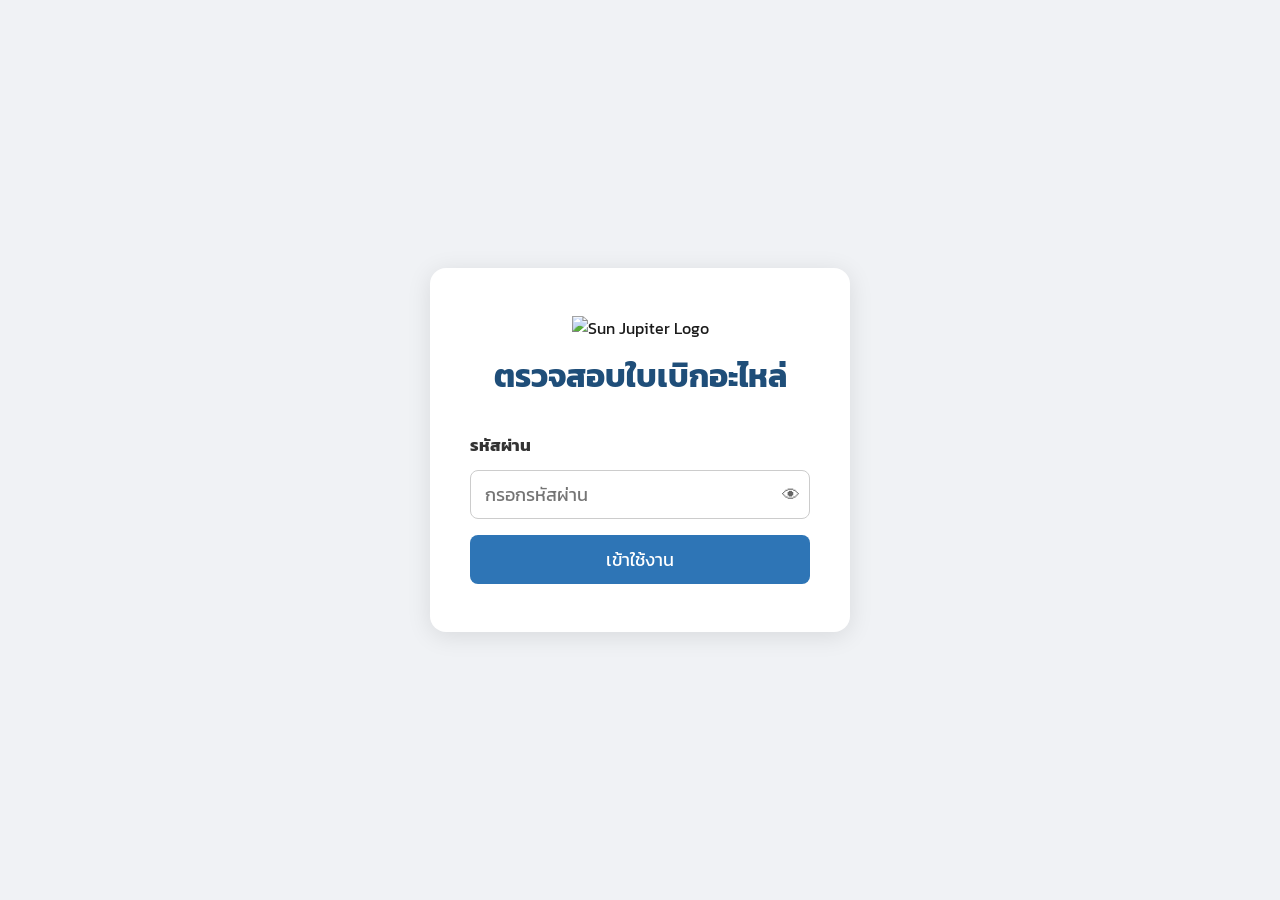
==== app.html @ 6db794c1 "Add files via upload" ====
<!DOCTYPE html>
<html lang="th">
<head>
  <meta charset="UTF-8">
  <meta name="viewport" content="width=device-width, initial-scale=1.0">
  <title>ตรวจสอบใบเบิกอะไหล่</title>
  <link rel="stylesheet" href="css/style.css">
  <script src="https://cdn.sheetjs.com/xlsx-0.20.3/package/dist/xlsx.full.min.js"></script>
  <script>
    if (!sessionStorage.getItem('auth')) window.location.replace('index.html');
  </script>
</head>
<body>

<!-- ===== UPLOAD STATE ===== -->
<div id="upload-section">
  <div class="app-header">
    <h1>ตรวจสอบใบเบิกอะไหล่</h1>
    <p class="subtitle">บริษัท จตุโชติ เอ็นจิเนียริ่ง จำกัด</p>
  </div>

  <div id="drop-zone">
    <div class="drop-icon">📂</div>
    <p class="drop-main">ลากไฟล์ Excel มาวางที่นี่</p>
    <p class="drop-sub">รองรับไฟล์ .xlsx — อัพได้หลายไฟล์พร้อมกัน (เช่น ไฟล์เบิก + ไฟล์สรุปแยกกัน)</p>
    <button id="btn-select" type="button">เลือกไฟล์</button>
    <input type="file" id="file-input" accept=".xlsx" multiple hidden>
  </div>

  <div id="upload-error" class="error-box" hidden></div>

  <div class="mode-hint">
    <div class="hint-card">
      <strong>📋 3 ใบ</strong>
      <span>ใบเบิก + ใบเสนอราคา + ใบสรุป</span>
    </div>
    <div class="hint-card">
      <strong>📋 2 ใบ</strong>
      <span>ใบเบิก + ใบสรุป</span>
    </div>
  </div>
</div>

<!-- ===== LOADING ===== -->
<div id="loading-section" hidden>
  <div class="spinner"></div>
  <p>กำลังประมวลผล...</p>
</div>

<!-- ===== RESULTS STATE ===== -->
<div id="results-section" hidden>
  <div class="results-header">
    <div id="doc-info"></div>
    <div id="mode-badge"></div>
  </div>

  <div id="summary-bar"></div>

  <div class="table-toolbar">
    <div class="filter-group">
      <span>แสดง:</span>
      <button class="filter-btn active" data-filter="all">ทั้งหมด</button>
      <button class="filter-btn" data-filter="pass">✓ ผ่านเท่านั้น</button>
      <button class="filter-btn" data-filter="fail">❌ ไม่ผ่านเท่านั้น</button>
    </div>
    <div class="action-group">
      <button id="btn-export" type="button">⬇ Export Excel</button>
      <button id="btn-print" type="button">🖨 พิมพ์</button>
      <button id="btn-reset" type="button">🔄 ตรวจใหม่</button>
    </div>
  </div>

  <div id="warning-box" hidden></div>

  <div class="table-wrapper">
    <table id="result-table">
      <thead id="result-thead"></thead>
      <tbody id="result-tbody"></tbody>
      <tfoot id="result-tfoot"></tfoot>
    </table>
  </div>

  <div id="signature-row" class="signature-row print-only"></div>
</div>

<!-- ===== PRINT HEADER (hidden on screen, shown on print) ===== -->
<div id="print-header" class="print-only" hidden></div>

<script src="js/parser.js"></script>
<script src="js/checker.js"></script>
<script src="js/exporter.js"></script>
<script src="js/app.js"></script>
</body>
</html>
---- css/style.css ----
/* ===== RESET & BASE ===== */
*, *::before, *::after { box-sizing: border-box; margin: 0; padding: 0; }

body {
  font-family: 'Angsana New', 'TH Sarabun New', serif;
  font-size: 16px;
  background: #f0f2f5;
  color: #1a1a1a;
  min-height: 100vh;
}

/* ===== LOGIN SECTION ===== */
#login-section {
  display: flex;
  align-items: center;
  justify-content: center;
  min-height: 100vh;
  padding: 20px;
}

.login-box {
  background: #fff;
  border-radius: 16px;
  padding: 48px 40px;
  width: 100%;
  max-width: 420px;
  box-shadow: 0 4px 24px rgba(0,0,0,0.10);
  font-family: 'Kanit', sans-serif;
}

.login-logo { height: 64px; margin-bottom: 12px; }
.login-form { display: flex; flex-direction: column; gap: 12px; }
.login-form label { font-size: 17px; color: #333; font-weight: bold; }

.password-wrap {
  position: relative;
  display: flex;
  align-items: center;
}
.password-wrap input[type="password"],
.password-wrap input[type="text"] {
  width: 100%;
  padding: 10px 44px 10px 14px;
  font-size: 18px;
  font-family: inherit;
  border: 1.5px solid #ccc;
  border-radius: 8px;
  outline: none;
  transition: border-color 0.2s;
}
.password-wrap input:focus { border-color: #2E75B6; }
#btn-toggle-pw {
  position: absolute;
  right: 10px;
  background: none;
  border: none;
  cursor: pointer;
  font-size: 18px;
  padding: 0;
  line-height: 1;
  opacity: 0.6;
}
#btn-toggle-pw:hover { opacity: 1; }

#btn-login {
  background: #2E75B6;
  color: #fff;
  border: none;
  border-radius: 8px;
  padding: 11px;
  font-size: 18px;
  font-family: inherit;
  cursor: pointer;
  transition: background 0.2s;
  margin-top: 4px;
}
#btn-login:hover { background: #1F4E79; }

/* ===== UPLOAD SECTION ===== */
#upload-section {
  max-width: 700px;
  margin: 60px auto;
  padding: 0 20px;
}

.app-header { text-align: center; margin-bottom: 32px; }
.app-header h1 { font-size: 32px; font-weight: bold; color: #1F4E79; margin-bottom: 4px; }
.app-header .subtitle { font-size: 18px; color: #555; }

#drop-zone {
  background: #fff;
  border: 2px dashed #2E75B6;
  border-radius: 12px;
  padding: 48px 24px;
  text-align: center;
  cursor: pointer;
  transition: background 0.2s, border-color 0.2s;
}
#drop-zone:hover, #drop-zone.dragover {
  background: #EBF3FB;
  border-color: #1F4E79;
}
.drop-icon { font-size: 48px; margin-bottom: 12px; }
.drop-main { font-size: 22px; font-weight: bold; color: #1F4E79; margin-bottom: 6px; }
.drop-sub { font-size: 16px; color: #777; margin-bottom: 20px; }

#btn-select {
  background: #2E75B6;
  color: #fff;
  border: none;
  border-radius: 8px;
  padding: 10px 28px;
  font-size: 18px;
  font-family: inherit;
  cursor: pointer;
  transition: background 0.2s;
}
#btn-select:hover { background: #1F4E79; }

.mode-hint {
  display: flex;
  gap: 16px;
  margin-top: 24px;
}
.hint-card {
  flex: 1;
  background: #fff;
  border-radius: 8px;
  padding: 14px 18px;
  border-left: 4px solid #2E75B6;
  font-size: 16px;
}
.hint-card strong { display: block; margin-bottom: 4px; color: #1F4E79; }
.hint-card span { color: #555; }

/* ===== ERROR BOX ===== */
.error-box {
  background: #FFF0F0;
  border: 1px solid #FF6B6B;
  border-radius: 8px;
  padding: 12px 16px;
  color: #c0392b;
  margin-top: 16px;
  font-size: 16px;
}

/* ===== LOADING ===== */
#loading-section {
  text-align: center;
  padding: 100px 20px;
  font-size: 20px;
  color: #555;
}
.spinner {
  width: 48px; height: 48px;
  border: 5px solid #ddd;
  border-top-color: #2E75B6;
  border-radius: 50%;
  animation: spin 0.8s linear infinite;
  margin: 0 auto 16px;
}
@keyframes spin { to { transform: rotate(360deg); } }

/* ===== RESULTS SECTION ===== */
#results-section {
  max-width: 1300px;
  margin: 24px auto;
  padding: 0 16px 40px;
}

.results-header {
  display: flex;
  align-items: center;
  justify-content: space-between;
  flex-wrap: wrap;
  gap: 8px;
  margin-bottom: 12px;
}

#doc-info { font-size: 18px; color: #333; }
#doc-info strong { color: #1F4E79; }

#mode-badge {
  padding: 4px 14px;
  border-radius: 20px;
  font-size: 15px;
  font-weight: bold;
}
#mode-badge.mode-3doc { background: #D6E4F0; color: #1F4E79; }
#mode-badge.mode-2doc { background: #E2F0D9; color: #375623; }

/* ===== SUMMARY BAR ===== */
#summary-bar {
  display: flex;
  gap: 12px;
  margin-bottom: 16px;
  flex-wrap: wrap;
}
.summary-card {
  flex: 1;
  min-width: 180px;
  background: #fff;
  border-radius: 10px;
  padding: 14px 20px;
  text-align: center;
  box-shadow: 0 1px 4px rgba(0,0,0,0.08);
}
.summary-card .sc-num { font-size: 32px; font-weight: bold; }
.summary-card .sc-label { font-size: 15px; color: #666; margin-top: 2px; }
.summary-card.total .sc-num { color: #1F4E79; }
.summary-card.pass .sc-num { color: #375623; }
.summary-card.fail .sc-num { color: #C00000; }

/* ===== TABLE TOOLBAR ===== */
.table-toolbar {
  display: flex;
  justify-content: space-between;
  align-items: center;
  flex-wrap: wrap;
  gap: 10px;
  margin-bottom: 10px;
}
.filter-group, .action-group { display: flex; gap: 8px; align-items: center; flex-wrap: wrap; }
.filter-group span { font-size: 16px; color: #555; }

.filter-btn {
  background: #fff;
  border: 1px solid #ccc;
  border-radius: 6px;
  padding: 6px 14px;
  font-size: 15px;
  font-family: inherit;
  cursor: pointer;
  transition: all 0.15s;
}
.filter-btn.active, .filter-btn:hover { background: #2E75B6; color: #fff; border-color: #2E75B6; }

.action-group button {
  border: none;
  border-radius: 8px;
  padding: 8px 18px;
  font-size: 16px;
  font-family: inherit;
  cursor: pointer;
  transition: opacity 0.15s;
}
.action-group button:hover { opacity: 0.85; }
#btn-export { background: #375623; color: #fff; }
#btn-print  { background: #1F4E79; color: #fff; }
#btn-reset  { background: #7F7F7F; color: #fff; }

/* ===== WARNING BOX ===== */
#warning-box {
  background: #FFF9E6;
  border: 1px solid #F5C518;
  border-radius: 8px;
  padding: 10px 16px;
  margin-bottom: 10px;
  font-size: 15px;
  color: #7d5a00;
}

/* ===== TABLE ===== */
.table-wrapper {
  overflow-x: auto;
  border-radius: 10px;
  box-shadow: 0 1px 6px rgba(0,0,0,0.10);
}

#result-table {
  width: 100%;
  border-collapse: collapse;
  background: #fff;
  font-size: 16px;
}

#result-table th {
  background: #1F4E79;
  color: #fff;
  padding: 10px 8px;
  text-align: center;
  white-space: nowrap;
  font-size: 15px;
  border: 1px solid #16395a;
  position: sticky;
  top: 0;
  z-index: 2;
}

#result-table td {
  padding: 7px 8px;
  border: 1px solid #ddd;
  vertical-align: middle;
}

/* column alignment */
.col-no, .col-qty, .col-price, .col-total { text-align: center; }
.col-code { white-space: nowrap; }
.col-name { min-width: 200px; }
.col-note { min-width: 160px; font-size: 14px; }

/* ROW COLORS */
tr.row-pass   { background: #C6EFCE; }
tr.row-fail   { background: #FFDAB9; }
tr.row-miss-a { background: #FFEB9C; }
tr.row-miss-b { background: #FFC7CE; }
tr.row-hidden { display: none; }

/* VAT footer rows */
tr.row-vat td {
  background: #D6E4F0;
  font-weight: bold;
  text-align: right;
  border: 1px solid #AEC6E8;
}
tr.row-vat td:last-child { text-align: center; }

/* ===== SIGNATURE ROW ===== */
.signature-row {
  margin-top: 32px;
  display: flex;
  justify-content: space-between;
  font-size: 16px;
  gap: 20px;
}
.signature-row span {
  flex: 1;
  border-top: 1px solid #aaa;
  padding-top: 6px;
  text-align: center;
}

/* ===== PRINT STYLES ===== */
.print-only { display: none; }

@media print {
  body { background: #fff; font-size: 14pt; }

  #upload-section,
  #loading-section,
  .table-toolbar,
  #warning-box,
  #mode-badge,
  .action-group { display: none !important; }

  .print-only { display: block !important; }

  #results-section { margin: 0; padding: 0; max-width: 100%; }

  #print-header {
    margin-bottom: 12px;
    font-family: 'Angsana New', serif;
  }
  #print-header h2 { font-size: 20pt; text-align: center; margin-bottom: 4px; }
  #print-header .ph-meta { font-size: 13pt; margin-bottom: 2px; }
  #print-header .ph-summary { font-size: 13pt; font-weight: bold; margin-top: 6px; }

  #summary-bar { display: none !important; }

  .table-wrapper { box-shadow: none; border-radius: 0; overflow: visible; }

  #result-table { font-size: 13pt; page-break-inside: auto; }
  #result-table th { font-size: 12pt; background: #1F4E79 !important; -webkit-print-color-adjust: exact; print-color-adjust: exact; }
  #result-table td, #result-table th { padding: 4px 6px; }

  tr.row-pass   { background: #C6EFCE !important; -webkit-print-color-adjust: exact; print-color-adjust: exact; }
  tr.row-fail   { background: #FFDAB9 !important; -webkit-print-color-adjust: exact; print-color-adjust: exact; }
  tr.row-miss-a { background: #FFEB9C !important; -webkit-print-color-adjust: exact; print-color-adjust: exact; }
  tr.row-miss-b { background: #FFC7CE !important; -webkit-print-color-adjust: exact; print-color-adjust: exact; }
  tr.row-vat td { background: #D6E4F0 !important; -webkit-print-color-adjust: exact; print-color-adjust: exact; }

  tr { page-break-inside: avoid; }

  .signature-row { display: flex !important; margin-top: 24px; }
}
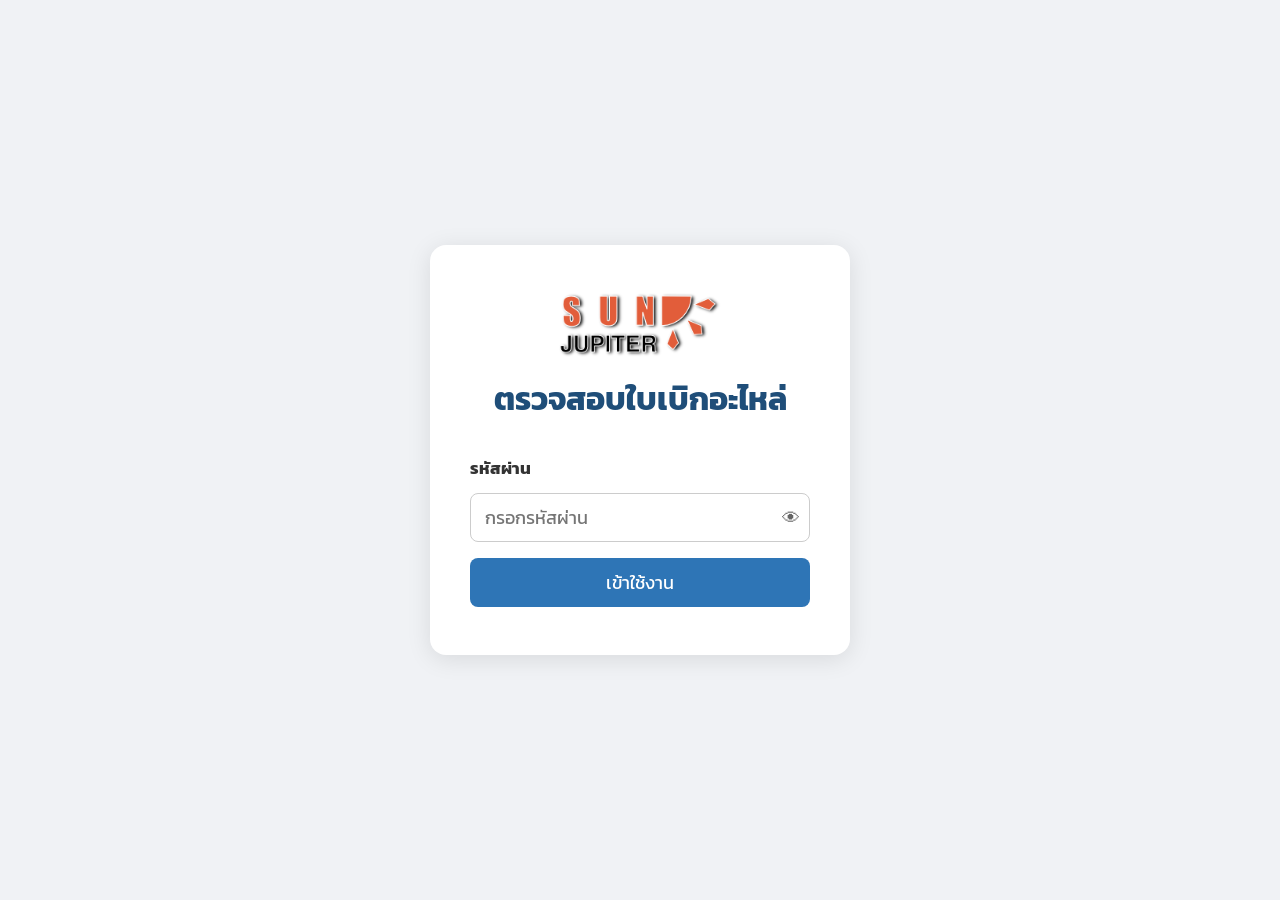
==== commit 22855ea0: "Add files via upload" ====
--- a/app.html
+++ b/app.html
@@ -4,13 +4,15 @@
   <meta charset="UTF-8">
   <meta name="viewport" content="width=device-width, initial-scale=1.0">
   <title>ตรวจสอบใบเบิกอะไหล่</title>
+  <link rel="preconnect" href="https://fonts.googleapis.com">
+  <link href="https://fonts.googleapis.com/css2?family=Kanit:wght@300;400;600;700&display=swap" rel="stylesheet">
   <link rel="stylesheet" href="css/style.css">
   <script src="https://cdn.sheetjs.com/xlsx-0.20.3/package/dist/xlsx.full.min.js"></script>
   <script>
     if (!sessionStorage.getItem('auth')) window.location.replace('index.html');
   </script>
 </head>
-<body>
+<body class="app-page">
 
 <!-- ===== UPLOAD STATE ===== -->
 <div id="upload-section">
@@ -60,13 +62,15 @@
     <div class="filter-group">
       <span>แสดง:</span>
       <button class="filter-btn active" data-filter="all">ทั้งหมด</button>
-      <button class="filter-btn" data-filter="pass">✓ ผ่านเท่านั้น</button>
-      <button class="filter-btn" data-filter="fail">❌ ไม่ผ่านเท่านั้น</button>
+      <button class="filter-btn" data-filter="pass">✓ ผ่าน</button>
+      <button class="filter-btn" data-filter="fail">❌ ไม่ผ่าน</button>
+      <input type="text" id="search-input" placeholder="🔍 ค้นหารหัส / ชื่อสินค้า..." class="search-input">
     </div>
     <div class="action-group">
-      <button id="btn-export" type="button">⬇ Export Excel</button>
+      <button id="btn-pricedb" type="button">💰 ฐานราคา</button>
+      <button id="btn-export" type="button">⬇ Export</button>
       <button id="btn-print" type="button">🖨 พิมพ์</button>
-      <button id="btn-reset" type="button">🔄 ตรวจใหม่</button>
+      <button id="btn-reset" type="button">🔄 ใหม่</button>
     </div>
   </div>
 
@@ -86,6 +90,41 @@
 <!-- ===== PRINT HEADER (hidden on screen, shown on print) ===== -->
 <div id="print-header" class="print-only" hidden></div>
 
+<!-- ===== PRICE DB MODAL ===== -->
+<div id="pricedb-modal" class="modal-overlay" hidden>
+  <div class="modal-box">
+    <div class="modal-header">
+      <h2>💰 ฐานข้อมูลราคา</h2>
+      <button id="btn-modal-close" type="button" class="modal-close">✕</button>
+    </div>
+    <div class="modal-toolbar">
+      <input type="text" id="modal-search" placeholder="🔍 ค้นหารหัส / ชื่อ..." class="search-input">
+      <button id="btn-add-price" type="button" class="btn-add">+ เพิ่มรหัสใหม่</button>
+    </div>
+    <div id="modal-add-form" class="modal-add-form" hidden>
+      <input type="text" id="add-code" placeholder="รหัสสินค้า เช่น E-9999">
+      <input type="text" id="add-name" placeholder="ชื่อสินค้า (ไม่บังคับ)">
+      <input type="number" id="add-price" placeholder="ราคา/หน่วย (บาท)" min="0" step="0.01">
+      <button id="btn-confirm-add" type="button">บันทึก</button>
+      <button id="btn-cancel-add" type="button">ยกเลิก</button>
+    </div>
+    <div class="modal-stats" id="modal-stats"></div>
+    <div class="modal-table-wrap">
+      <table id="pricedb-table">
+        <thead><tr>
+          <th>รหัสสินค้า</th>
+          <th>ชื่อสินค้า</th>
+          <th>ราคา/หน่วย (บาท)</th>
+          <th>ประเภท</th>
+          <th></th>
+        </tr></thead>
+        <tbody id="pricedb-tbody"></tbody>
+      </table>
+    </div>
+  </div>
+</div>
+
+<script src="js/priceDB.js"></script>
 <script src="js/parser.js"></script>
 <script src="js/checker.js"></script>
 <script src="js/exporter.js"></script>
--- a/css/style.css
+++ b/css/style.css
@@ -7,6 +7,11 @@
   background: #f0f2f5;
   color: #1a1a1a;
   min-height: 100vh;
+}
+
+/* app.html ใช้ Kanit */
+body.app-page {
+  font-family: 'Kanit', 'Angsana New', sans-serif;
 }
 
 /* ===== LOGIN SECTION ===== */
@@ -260,6 +265,142 @@
   color: #7d5a00;
 }
 
+/* ===== SEARCH INPUT ===== */
+.search-input {
+  padding: 6px 12px;
+  font-size: 15px;
+  font-family: inherit;
+  border: 1px solid #ccc;
+  border-radius: 6px;
+  outline: none;
+  width: 240px;
+  transition: border-color 0.2s;
+}
+.search-input:focus { border-color: #2E75B6; }
+
+/* ===== PRICE DB BUTTON ===== */
+#btn-pricedb { background: #1F4E79; color: #fff; }
+
+/* ===== MODAL ===== */
+.modal-overlay {
+  position: fixed;
+  inset: 0;
+  background: rgba(0,0,0,0.45);
+  z-index: 1000;
+  display: flex;
+  align-items: center;
+  justify-content: center;
+  padding: 20px;
+}
+.modal-overlay[hidden] { display: none; }
+
+.modal-box {
+  background: #fff;
+  border-radius: 14px;
+  width: 100%;
+  max-width: 780px;
+  max-height: 85vh;
+  display: flex;
+  flex-direction: column;
+  box-shadow: 0 8px 40px rgba(0,0,0,0.2);
+}
+
+.modal-header {
+  display: flex;
+  align-items: center;
+  justify-content: space-between;
+  padding: 18px 24px 12px;
+  border-bottom: 1px solid #eee;
+}
+.modal-header h2 { font-size: 20px; color: #1F4E79; }
+.modal-close {
+  background: none; border: none; font-size: 20px;
+  cursor: pointer; color: #888; line-height: 1;
+}
+.modal-close:hover { color: #333; }
+
+.modal-toolbar {
+  display: flex;
+  gap: 10px;
+  padding: 12px 24px;
+  align-items: center;
+  flex-wrap: wrap;
+}
+.modal-toolbar .search-input { flex: 1; min-width: 180px; }
+
+.btn-add {
+  background: #375623; color: #fff;
+  border: none; border-radius: 6px;
+  padding: 7px 16px; font-size: 15px;
+  font-family: inherit; cursor: pointer;
+  white-space: nowrap;
+}
+.btn-add:hover { opacity: 0.85; }
+
+.modal-add-form {
+  display: flex;
+  gap: 8px;
+  padding: 0 24px 12px;
+  flex-wrap: wrap;
+  background: #f7f9fc;
+  border-bottom: 1px solid #eee;
+  padding-top: 12px;
+}
+.modal-add-form input {
+  padding: 7px 10px; font-size: 15px; font-family: inherit;
+  border: 1px solid #ccc; border-radius: 6px; outline: none;
+}
+.modal-add-form input:first-child { width: 110px; }
+.modal-add-form input:nth-child(2) { flex: 1; min-width: 140px; }
+.modal-add-form input:nth-child(3) { width: 130px; }
+.modal-add-form button {
+  padding: 7px 14px; font-size: 15px; font-family: inherit;
+  border: none; border-radius: 6px; cursor: pointer;
+}
+#btn-confirm-add { background: #2E75B6; color: #fff; }
+#btn-cancel-add  { background: #ddd; color: #333; }
+
+.modal-stats {
+  padding: 6px 24px;
+  font-size: 14px;
+  color: #777;
+  border-bottom: 1px solid #eee;
+}
+
+.modal-table-wrap {
+  overflow-y: auto;
+  flex: 1;
+  padding: 0 24px 20px;
+}
+
+#pricedb-table {
+  width: 100%;
+  border-collapse: collapse;
+  font-size: 15px;
+  margin-top: 8px;
+}
+#pricedb-table th {
+  background: #1F4E79; color: #fff;
+  padding: 8px 10px;
+  text-align: left;
+  position: sticky; top: 0; z-index: 1;
+}
+#pricedb-table td {
+  padding: 7px 10px;
+  border-bottom: 1px solid #eee;
+}
+#pricedb-table tr:hover td { background: #f5f8ff; }
+
+.badge-default { background: #D6E4F0; color: #1F4E79; padding: 2px 8px; border-radius: 10px; font-size: 13px; }
+.badge-custom  { background: #E2F0D9; color: #375623; padding: 2px 8px; border-radius: 10px; font-size: 13px; }
+
+.btn-edit-price, .btn-del-price {
+  border: none; border-radius: 4px; cursor: pointer;
+  padding: 3px 9px; font-size: 13px; font-family: inherit;
+}
+.btn-edit-price { background: #2E75B6; color: #fff; margin-right: 4px; }
+.btn-del-price  { background: #C00000; color: #fff; }
+
 /* ===== TABLE ===== */
 .table-wrapper {
   overflow-x: auto;
